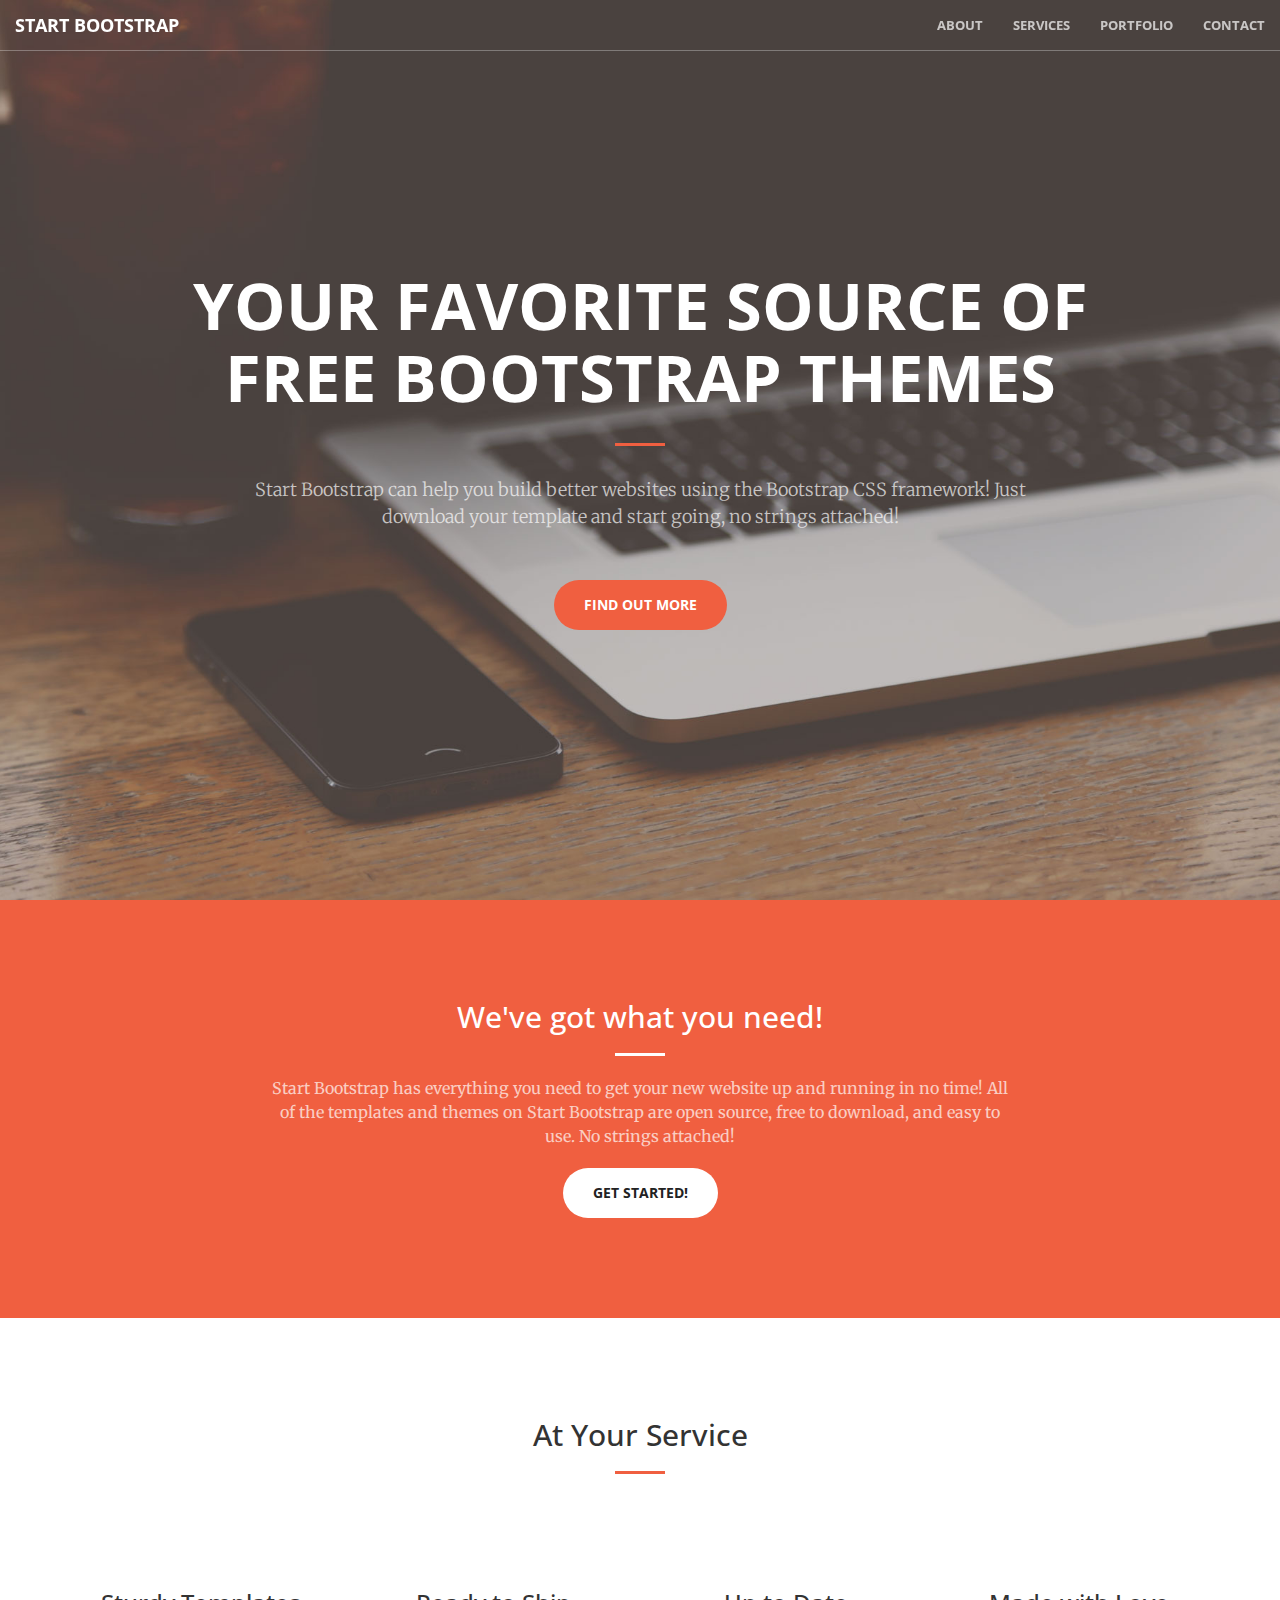
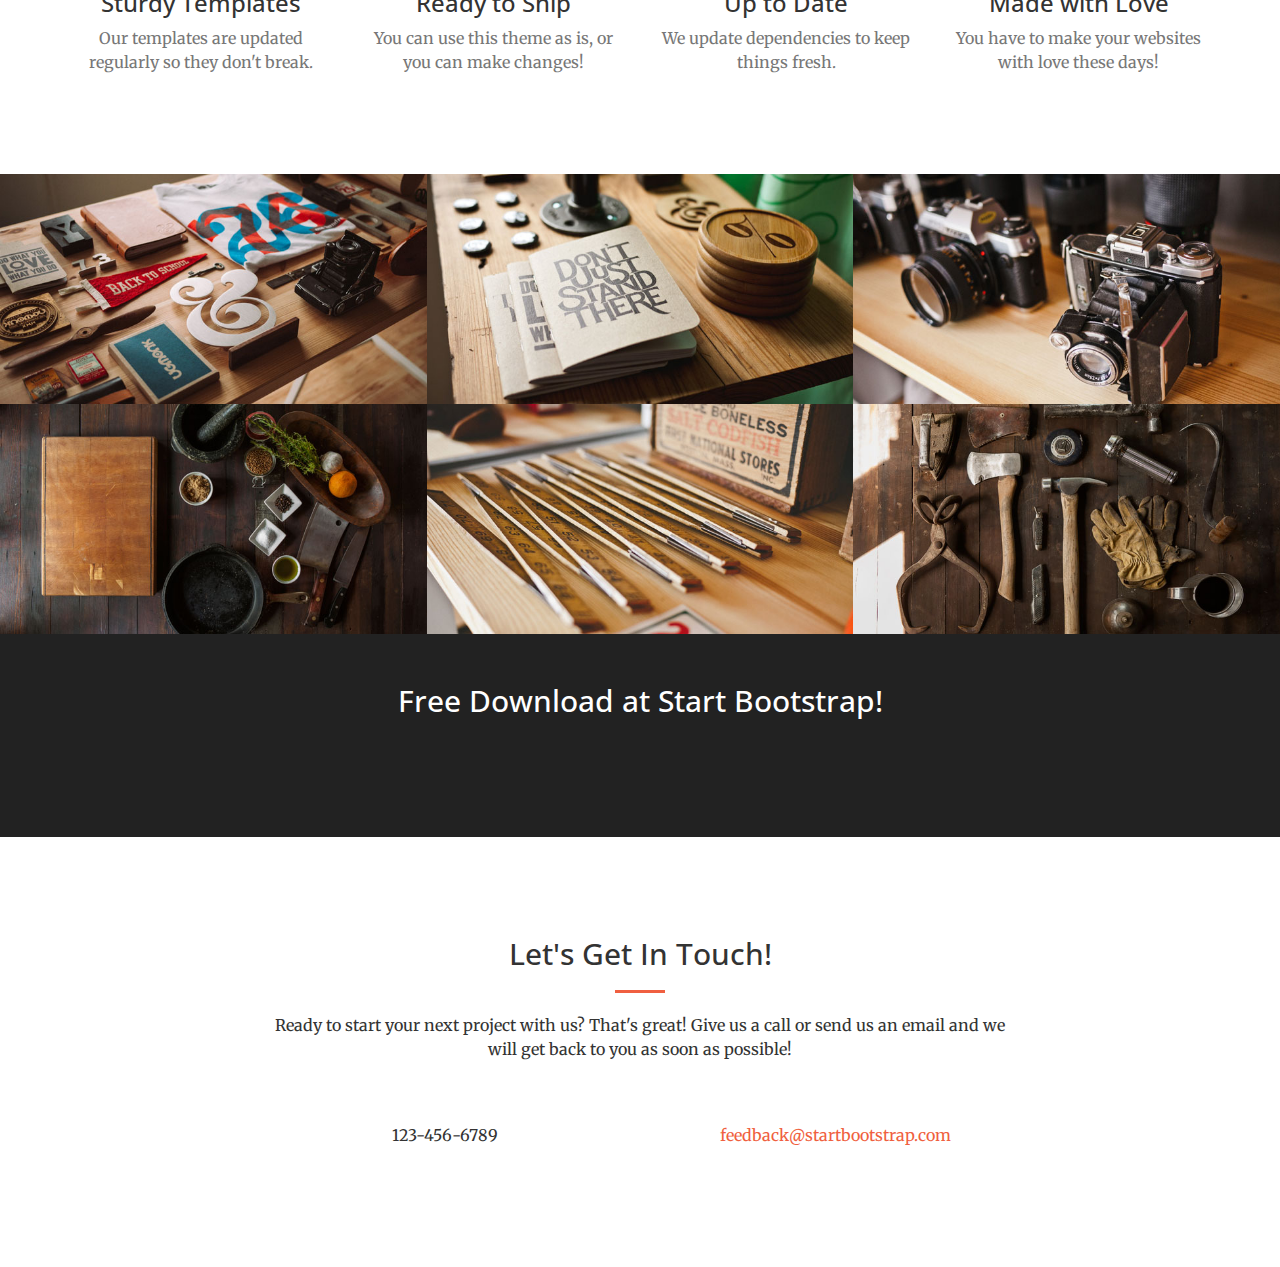
==== site-v2.0/index.html @ 642df0cb "first upload" ====
<!DOCTYPE html>
<html lang="en">

<head>

    <meta charset="utf-8">
    <meta http-equiv="X-UA-Compatible" content="IE=edge">
    <meta name="viewport" content="width=device-width, initial-scale=1">
    <meta name="description" content="">
    <meta name="author" content="">

    <title>Creative - Start Bootstrap Theme</title>

    <!-- Bootstrap Core CSS -->
    <link rel="stylesheet" href="css/bootstrap.min.css" type="text/css">

    <!-- Custom Fonts -->
    <link href='http://fonts.googleapis.com/css?family=Open+Sans:300italic,400italic,600italic,700italic,800italic,400,300,600,700,800' rel='stylesheet' type='text/css'>
    <link href='http://fonts.googleapis.com/css?family=Merriweather:400,300,300italic,400italic,700,700italic,900,900italic' rel='stylesheet' type='text/css'>
    <link rel="stylesheet" href="font-awesome/css/font-awesome.min.css" type="text/css">

    <!-- Plugin CSS -->
    <link rel="stylesheet" href="css/animate.min.css" type="text/css">

    <!-- Custom CSS -->
    <link rel="stylesheet" href="css/creative.css" type="text/css">

    <!-- HTML5 Shim and Respond.js IE8 support of HTML5 elements and media queries -->
    <!-- WARNING: Respond.js doesn't work if you view the page via file:// -->
    <!--[if lt IE 9]>
        <script src="https://oss.maxcdn.com/libs/html5shiv/3.7.0/html5shiv.js"></script>
        <script src="https://oss.maxcdn.com/libs/respond.js/1.4.2/respond.min.js"></script>
    <![endif]-->

</head>

<body id="page-top">

    <nav id="mainNav" class="navbar navbar-default navbar-fixed-top">
        <div class="container-fluid">
            <!-- Brand and toggle get grouped for better mobile display -->
            <div class="navbar-header">
                <button type="button" class="navbar-toggle collapsed" data-toggle="collapse" data-target="#bs-example-navbar-collapse-1">
                    <span class="sr-only">Toggle navigation</span>
                    <span class="icon-bar"></span>
                    <span class="icon-bar"></span>
                    <span class="icon-bar"></span>
                </button>
                <a class="navbar-brand page-scroll" href="#page-top">Start Bootstrap</a>
            </div>

            <!-- Collect the nav links, forms, and other content for toggling -->
            <div class="collapse navbar-collapse" id="bs-example-navbar-collapse-1">
                <ul class="nav navbar-nav navbar-right">
                    <li>
                        <a class="page-scroll" href="#about">About</a>
                    </li>
                    <li>
                        <a class="page-scroll" href="#services">Services</a>
                    </li>
                    <li>
                        <a class="page-scroll" href="#portfolio">Portfolio</a>
                    </li>
                    <li>
                        <a class="page-scroll" href="#contact">Contact</a>
                    </li>
                </ul>
            </div>
            <!-- /.navbar-collapse -->
        </div>
        <!-- /.container-fluid -->
    </nav>

    <header>
        <div class="header-content">
            <div class="header-content-inner">
                <h1>Your Favorite Source of Free Bootstrap Themes</h1>
                <hr>
                <p>Start Bootstrap can help you build better websites using the Bootstrap CSS framework! Just download your template and start going, no strings attached!</p>
                <a href="#about" class="btn btn-primary btn-xl page-scroll">Find Out More</a>
            </div>
        </div>
    </header>

    <section class="bg-primary" id="about">
        <div class="container">
            <div class="row">
                <div class="col-lg-8 col-lg-offset-2 text-center">
                    <h2 class="section-heading">We've got what you need!</h2>
                    <hr class="light">
                    <p class="text-faded">Start Bootstrap has everything you need to get your new website up and running in no time! All of the templates and themes on Start Bootstrap are open source, free to download, and easy to use. No strings attached!</p>
                    <a href="#" class="btn btn-default btn-xl">Get Started!</a>
                </div>
            </div>
        </div>
    </section>

    <section id="services">
        <div class="container">
            <div class="row">
                <div class="col-lg-12 text-center">
                    <h2 class="section-heading">At Your Service</h2>
                    <hr class="primary">
                </div>
            </div>
        </div>
        <div class="container">
            <div class="row">
                <div class="col-lg-3 col-md-6 text-center">
                    <div class="service-box">
                        <i class="fa fa-4x fa-diamond wow bounceIn text-primary"></i>
                        <h3>Sturdy Templates</h3>
                        <p class="text-muted">Our templates are updated regularly so they don't break.</p>
                    </div>
                </div>
                <div class="col-lg-3 col-md-6 text-center">
                    <div class="service-box">
                        <i class="fa fa-4x fa-paper-plane wow bounceIn text-primary" data-wow-delay=".1s"></i>
                        <h3>Ready to Ship</h3>
                        <p class="text-muted">You can use this theme as is, or you can make changes!</p>
                    </div>
                </div>
                <div class="col-lg-3 col-md-6 text-center">
                    <div class="service-box">
                        <i class="fa fa-4x fa-newspaper-o wow bounceIn text-primary" data-wow-delay=".2s"></i>
                        <h3>Up to Date</h3>
                        <p class="text-muted">We update dependencies to keep things fresh.</p>
                    </div>
                </div>
                <div class="col-lg-3 col-md-6 text-center">
                    <div class="service-box">
                        <i class="fa fa-4x fa-heart wow bounceIn text-primary" data-wow-delay=".3s"></i>
                        <h3>Made with Love</h3>
                        <p class="text-muted">You have to make your websites with love these days!</p>
                    </div>
                </div>
            </div>
        </div>
    </section>

    <section class="no-padding" id="portfolio">
        <div class="container-fluid">
            <div class="row no-gutter">
                <div class="col-lg-4 col-sm-6">
                    <a href="#" class="portfolio-box">
                        <img src="img/portfolio/1.jpg" class="img-responsive" alt="">
                        <div class="portfolio-box-caption">
                            <div class="portfolio-box-caption-content">
                                <div class="project-category text-faded">
                                    Category
                                </div>
                                <div class="project-name">
                                    Project Name
                                </div>
                            </div>
                        </div>
                    </a>
                </div>
                <div class="col-lg-4 col-sm-6">
                    <a href="#" class="portfolio-box">
                        <img src="img/portfolio/2.jpg" class="img-responsive" alt="">
                        <div class="portfolio-box-caption">
                            <div class="portfolio-box-caption-content">
                                <div class="project-category text-faded">
                                    Category
                                </div>
                                <div class="project-name">
                                    Project Name
                                </div>
                            </div>
                        </div>
                    </a>
                </div>
                <div class="col-lg-4 col-sm-6">
                    <a href="#" class="portfolio-box">
                        <img src="img/portfolio/3.jpg" class="img-responsive" alt="">
                        <div class="portfolio-box-caption">
                            <div class="portfolio-box-caption-content">
                                <div class="project-category text-faded">
                                    Category
                                </div>
                                <div class="project-name">
                                    Project Name
                                </div>
                            </div>
                        </div>
                    </a>
                </div>
                <div class="col-lg-4 col-sm-6">
                    <a href="#" class="portfolio-box">
                        <img src="img/portfolio/4.jpg" class="img-responsive" alt="">
                        <div class="portfolio-box-caption">
                            <div class="portfolio-box-caption-content">
                                <div class="project-category text-faded">
                                    Category
                                </div>
                                <div class="project-name">
                                    Project Name
                                </div>
                            </div>
                        </div>
                    </a>
                </div>
                <div class="col-lg-4 col-sm-6">
                    <a href="#" class="portfolio-box">
                        <img src="img/portfolio/5.jpg" class="img-responsive" alt="">
                        <div class="portfolio-box-caption">
                            <div class="portfolio-box-caption-content">
                                <div class="project-category text-faded">
                                    Category
                                </div>
                                <div class="project-name">
                                    Project Name
                                </div>
                            </div>
                        </div>
                    </a>
                </div>
                <div class="col-lg-4 col-sm-6">
                    <a href="#" class="portfolio-box">
                        <img src="img/portfolio/6.jpg" class="img-responsive" alt="">
                        <div class="portfolio-box-caption">
                            <div class="portfolio-box-caption-content">
                                <div class="project-category text-faded">
                                    Category
                                </div>
                                <div class="project-name">
                                    Project Name
                                </div>
                            </div>
                        </div>
                    </a>
                </div>
            </div>
        </div>
    </section>

    <aside class="bg-dark">
        <div class="container text-center">
            <div class="call-to-action">
                <h2>Free Download at Start Bootstrap!</h2>
                <a href="#" class="btn btn-default btn-xl wow tada">Download Now!</a>
            </div>
        </div>
    </aside>

    <section id="contact">
        <div class="container">
            <div class="row">
                <div class="col-lg-8 col-lg-offset-2 text-center">
                    <h2 class="section-heading">Let's Get In Touch!</h2>
                    <hr class="primary">
                    <p>Ready to start your next project with us? That's great! Give us a call or send us an email and we will get back to you as soon as possible!</p>
                </div>
                <div class="col-lg-4 col-lg-offset-2 text-center">
                    <i class="fa fa-phone fa-3x wow bounceIn"></i>
                    <p>123-456-6789</p>
                </div>
                <div class="col-lg-4 text-center">
                    <i class="fa fa-envelope-o fa-3x wow bounceIn" data-wow-delay=".1s"></i>
                    <p><a href="mailto:your-email@your-domain.com">feedback@startbootstrap.com</a></p>
                </div>
            </div>
        </div>
    </section>

    <!-- jQuery -->
    <script src="js/jquery.js"></script>

    <!-- Bootstrap Core JavaScript -->
    <script src="js/bootstrap.min.js"></script>

    <!-- Plugin JavaScript -->
    <script src="js/jquery.easing.min.js"></script>
    <script src="js/jquery.fittext.js"></script>
    <script src="js/wow.min.js"></script>

    <!-- Custom Theme JavaScript -->
    <script src="js/creative.js"></script>

</body>

</html>
---- site-v2.0/css/creative.css ----
/*!
 * Start Bootstrap - Creative Bootstrap Theme (http://startbootstrap.com)
 * Code licensed under the Apache License v2.0.
 * For details, see http://www.apache.org/licenses/LICENSE-2.0.
 */

html,
body {
    width: 100%;
    height: 100%;
}

body {
    font-family: Merriweather,'Helvetica Neue',Arial,sans-serif;
}

hr {
    max-width: 50px;
    border-color: #f05f40;
    border-width: 3px;
}

hr.light {
    border-color: #fff;
}

a {
    color: #f05f40;
    -webkit-transition: all .35s;
    -moz-transition: all .35s;
    transition: all .35s;
}

a:hover,
a:focus {
    color: #eb3812;
}

h1,
h2,
h3,
h4,
h5,
h6 {
    font-family: 'Open Sans','Helvetica Neue',Arial,sans-serif;
}

p {
    margin-bottom: 20px;
    font-size: 16px;
    line-height: 1.5;
}

.bg-primary {
    background-color: #f05f40;
}

.bg-dark {
    color: #fff;
    background-color: #222;
}

.text-faded {
    color: rgba(255,255,255,.7);
}

section {
    padding: 100px 0;
}

aside {
    padding: 50px 0;
}

.no-padding {
    padding: 0;
}

.navbar-default {
    border-color: rgba(34,34,34,.05);
    font-family: 'Open Sans','Helvetica Neue',Arial,sans-serif;
    background-color: #fff;
    -webkit-transition: all .35s;
    -moz-transition: all .35s;
    transition: all .35s;
}

.navbar-default .navbar-header .navbar-brand {
    text-transform: uppercase;
    font-family: 'Open Sans','Helvetica Neue',Arial,sans-serif;
    font-weight: 700;
    color: #f05f40;
}

.navbar-default .navbar-header .navbar-brand:hover,
.navbar-default .navbar-header .navbar-brand:focus {
    color: #eb3812;
}

.navbar-default .nav > li>a,
.navbar-default .nav>li>a:focus {
    text-transform: uppercase;
    font-size: 13px;
    font-weight: 700;
    color: #222;
}

.navbar-default .nav > li>a:hover,
.navbar-default .nav>li>a:focus:hover {
    color: #f05f40;
}

.navbar-default .nav > li.active>a,
.navbar-default .nav>li.active>a:focus {
    color: #f05f40!important;
    background-color: transparent;
}

.navbar-default .nav > li.active>a:hover,
.navbar-default .nav>li.active>a:focus:hover {
    background-color: transparent;
}

@media(min-width:768px) {
    .navbar-default {
        border-color: rgba(255,255,255,.3);
        background-color: transparent;
    }

    .navbar-default .navbar-header .navbar-brand {
        color: rgba(255,255,255,.7);
    }

    .navbar-default .navbar-header .navbar-brand:hover,
    .navbar-default .navbar-header .navbar-brand:focus {
        color: #fff;
    }

    .navbar-default .nav > li>a,
    .navbar-default .nav>li>a:focus {
        color: rgba(255,255,255,.7);
    }

    .navbar-default .nav > li>a:hover,
    .navbar-default .nav>li>a:focus:hover {
        color: #fff;
    }

    .navbar-default.affix {
        border-color: rgba(34,34,34,.05);
        background-color: #fff;
    }

    .navbar-default.affix .navbar-header .navbar-brand {
        font-size: 14px;
        color: #f05f40;
    }

    .navbar-default.affix .navbar-header .navbar-brand:hover,
    .navbar-default.affix .navbar-header .navbar-brand:focus {
        color: #eb3812;
    }

    .navbar-default.affix .nav > li>a,
    .navbar-default.affix .nav>li>a:focus {
        color: #222;
    }

    .navbar-default.affix .nav > li>a:hover,
    .navbar-default.affix .nav>li>a:focus:hover {
        color: #f05f40;
    }
}

header {
    position: relative;
    width: 100%;
    min-height: auto;
    text-align: center;
    color: #fff;
    background-image: url(../img/header.jpg);
    background-position: center;
    -webkit-background-size: cover;
    -moz-background-size: cover;
    background-size: cover;
    -o-background-size: cover;
}

header .header-content {
    position: relative;
    width: 100%;
    padding: 100px 15px;
    text-align: center;
}

header .header-content .header-content-inner h1 {
    margin-top: 0;
    margin-bottom: 0;
    text-transform: uppercase;
    font-weight: 700;
}

header .header-content .header-content-inner hr {
    margin: 30px auto;
}

header .header-content .header-content-inner p {
    margin-bottom: 50px;
    font-size: 16px;
    font-weight: 300;
    color: rgba(255,255,255,.7);
}

@media(min-width:768px) {
    header {
        min-height: 100%;
    }

    header .header-content {
        position: absolute;
        top: 50%;
        padding: 0 50px;
        -webkit-transform: translateY(-50%);
        -ms-transform: translateY(-50%);
        transform: translateY(-50%);
    }

    header .header-content .header-content-inner {
        margin-right: auto;
        margin-left: auto;
        max-width: 1000px;
    }

    header .header-content .header-content-inner p {
        margin-right: auto;
        margin-left: auto;
        max-width: 80%;
        font-size: 18px;
    }
}

.section-heading {
    margin-top: 0;
}

.service-box {
    margin: 50px auto 0;
    max-width: 400px;
}

@media(min-width:992px) {
    .service-box {
        margin: 20px auto 0;
    }
}

.service-box p {
    margin-bottom: 0;
}

.portfolio-box {
    display: block;
    position: relative;
    margin: 0 auto;
    max-width: 650px;
}

.portfolio-box .portfolio-box-caption {
    display: block;
    position: absolute;
    bottom: 0;
    width: 100%;
    height: 100%;
    text-align: center;
    color: #fff;
    opacity: 0;
    background: rgba(240,95,64,.9);
    -webkit-transition: all .35s;
    -moz-transition: all .35s;
    transition: all .35s;
}

.portfolio-box .portfolio-box-caption .portfolio-box-caption-content {
    position: absolute;
    top: 50%;
    width: 100%;
    text-align: center;
    transform: translateY(-50%);
}

.portfolio-box .portfolio-box-caption .portfolio-box-caption-content .project-category,
.portfolio-box .portfolio-box-caption .portfolio-box-caption-content .project-name {
    padding: 0 15px;
    font-family: 'Open Sans','Helvetica Neue',Arial,sans-serif;
}

.portfolio-box .portfolio-box-caption .portfolio-box-caption-content .project-category {
    text-transform: uppercase;
    font-size: 14px;
    font-weight: 600;
}

.portfolio-box .portfolio-box-caption .portfolio-box-caption-content .project-name {
    font-size: 18px;
}

.portfolio-box:hover .portfolio-box-caption {
    opacity: 1;
}

@media(min-width:768px) {
    .portfolio-box .portfolio-box-caption .portfolio-box-caption-content .project-category {
        font-size: 16px;
    }

    .portfolio-box .portfolio-box-caption .portfolio-box-caption-content .project-name {
        font-size: 22px;
    }
}

.call-to-action h2 {
    margin: 0 auto 20px;
}

.text-primary {
    color: #f05f40;
}

.no-gutter > [class*=col-] {
    padding-right: 0;
    padding-left: 0;
}

.btn-default {
    border-color: #fff;
    color: #222;
    background-color: #fff;
    -webkit-transition: all .35s;
    -moz-transition: all .35s;
    transition: all .35s;
}

.btn-default:hover,
.btn-default:focus,
.btn-default.focus,
.btn-default:active,
.btn-default.active,
.open > .dropdown-toggle.btn-default {
    border-color: #ededed;
    color: #222;
    background-color: #f2f2f2;
}

.btn-default:active,
.btn-default.active,
.open > .dropdown-toggle.btn-default {
    background-image: none;
}

.btn-default.disabled,
.btn-default[disabled],
fieldset[disabled] .btn-default,
.btn-default.disabled:hover,
.btn-default[disabled]:hover,
fieldset[disabled] .btn-default:hover,
.btn-default.disabled:focus,
.btn-default[disabled]:focus,
fieldset[disabled] .btn-default:focus,
.btn-default.disabled.focus,
.btn-default[disabled].focus,
fieldset[disabled] .btn-default.focus,
.btn-default.disabled:active,
.btn-default[disabled]:active,
fieldset[disabled] .btn-default:active,
.btn-default.disabled.active,
.btn-default[disabled].active,
fieldset[disabled] .btn-default.active {
    border-color: #fff;
    background-color: #fff;
}

.btn-default .badge {
    color: #fff;
    background-color: #222;
}

.btn-primary {
    border-color: #f05f40;
    color: #fff;
    background-color: #f05f40;
    -webkit-transition: all .35s;
    -moz-transition: all .35s;
    transition: all .35s;
}

.btn-primary:hover,
.btn-primary:focus,
.btn-primary.focus,
.btn-primary:active,
.btn-primary.active,
.open > .dropdown-toggle.btn-primary {
    border-color: #ed431f;
    color: #fff;
    background-color: #ee4b28;
}

.btn-primary:active,
.btn-primary.active,
.open > .dropdown-toggle.btn-primary {
    background-image: none;
}

.btn-primary.disabled,
.btn-primary[disabled],
fieldset[disabled] .btn-primary,
.btn-primary.disabled:hover,
.btn-primary[disabled]:hover,
fieldset[disabled] .btn-primary:hover,
.btn-primary.disabled:focus,
.btn-primary[disabled]:focus,
fieldset[disabled] .btn-primary:focus,
.btn-primary.disabled.focus,
.btn-primary[disabled].focus,
fieldset[disabled] .btn-primary.focus,
.btn-primary.disabled:active,
.btn-primary[disabled]:active,
fieldset[disabled] .btn-primary:active,
.btn-primary.disabled.active,
.btn-primary[disabled].active,
fieldset[disabled] .btn-primary.active {
    border-color: #f05f40;
    background-color: #f05f40;
}

.btn-primary .badge {
    color: #f05f40;
    background-color: #fff;
}

.btn {
    border: 0;
    border-radius: 300px;
    text-transform: uppercase;
    font-family: 'Open Sans','Helvetica Neue',Arial,sans-serif;
    font-weight: 700;
}

.btn-xl {
    padding: 15px 30px;
}

::-moz-selection {
    text-shadow: none;
    color: #fff;
    background: #222;
}

::selection {
    text-shadow: none;
    color: #fff;
    background: #222;
}

img::selection {
    color: #fff;
    background: 0 0;
}

img::-moz-selection {
    color: #fff;
    background: 0 0;
}

body {
    webkit-tap-highlight-color: #222;
}
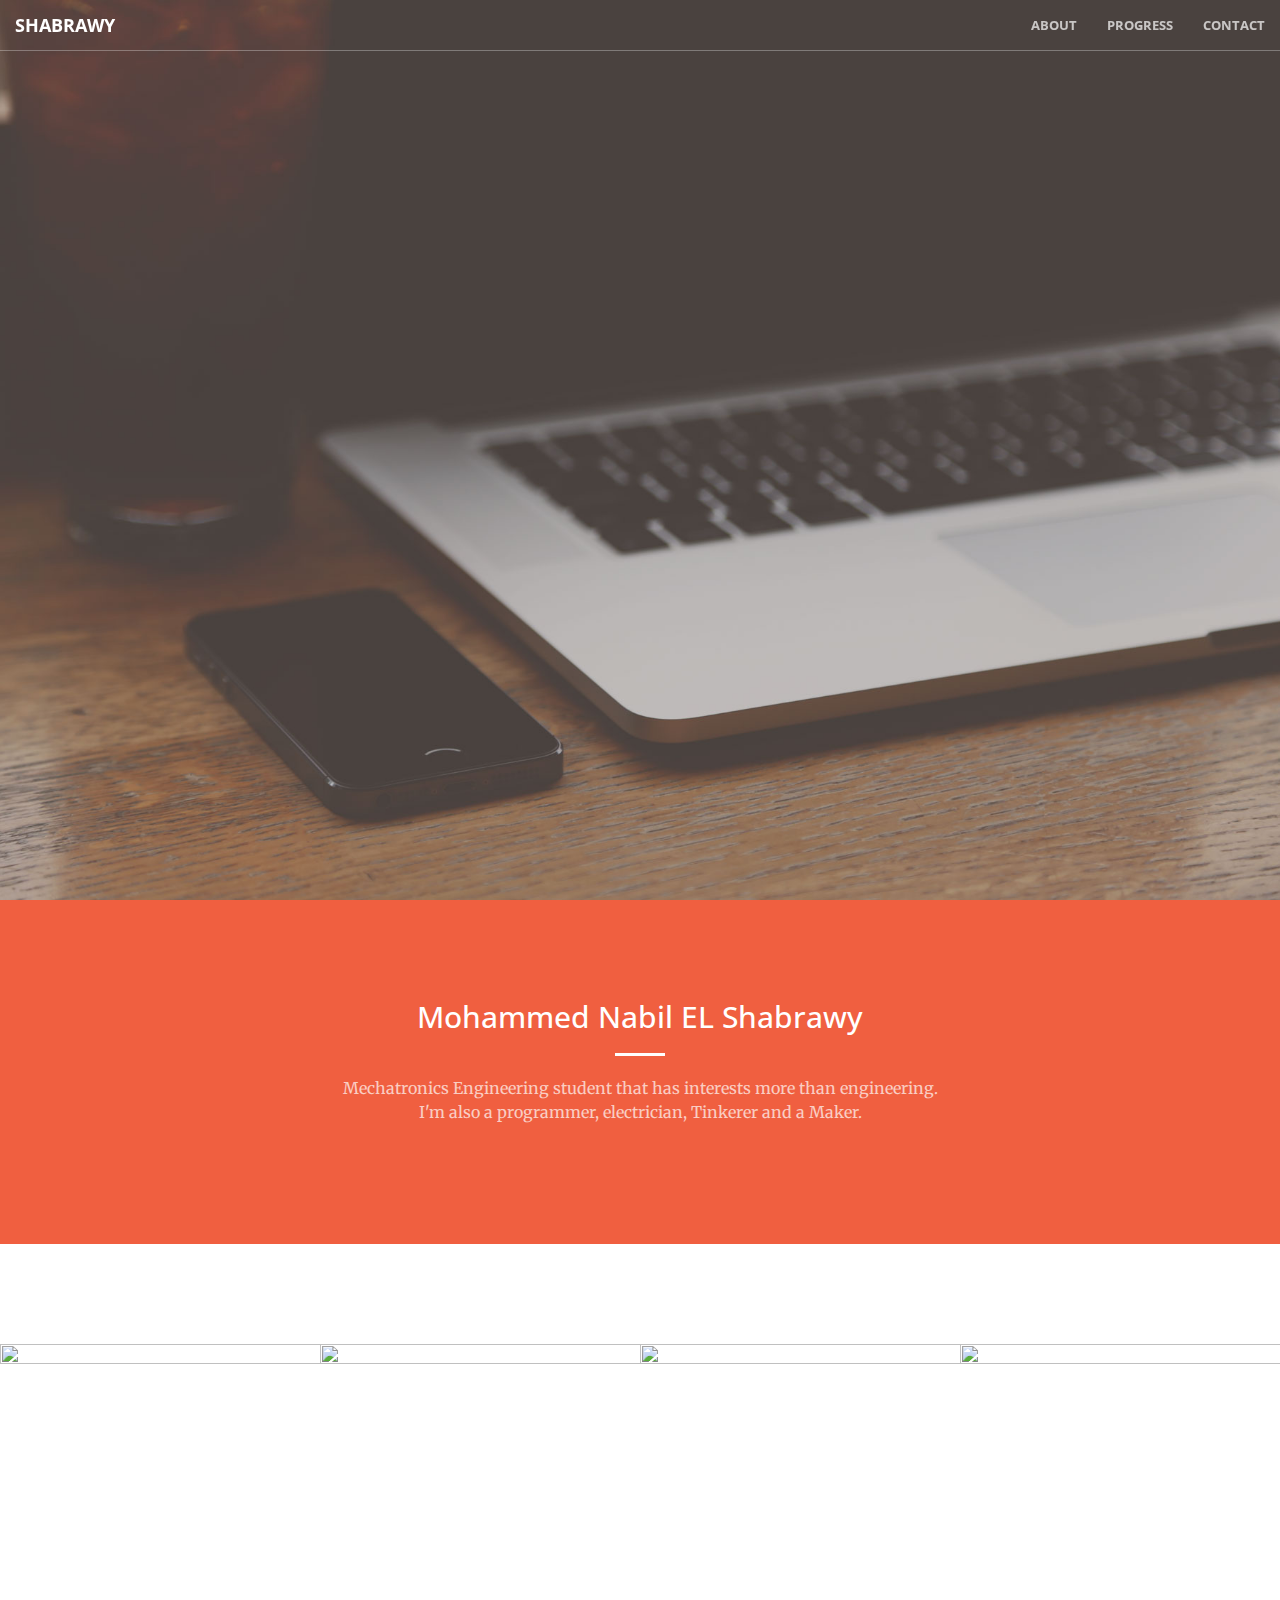
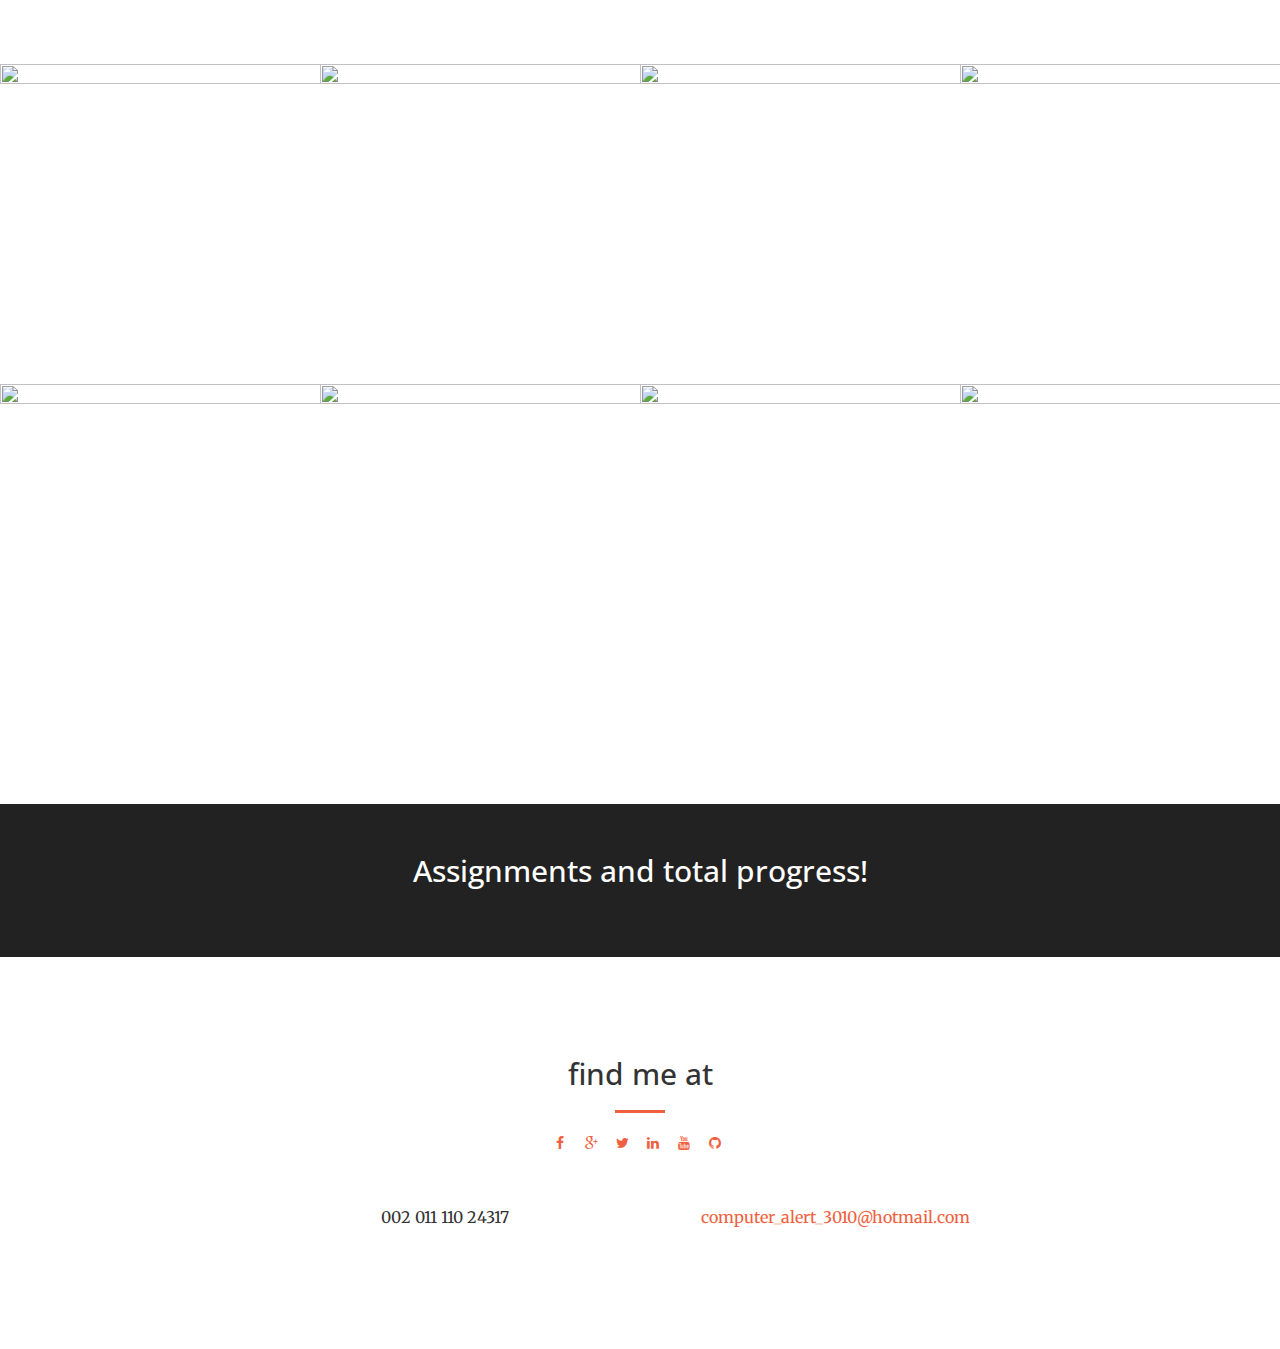
==== commit 8bcfca49: "adding images and style files to get the contact area in the middle while having 4 icons" ====
--- a/site-v2.0/index.html
+++ b/site-v2.0/index.html
@@ -9,7 +9,8 @@
     <meta name="description" content="">
     <meta name="author" content="">
 
-    <title>Creative - Start Bootstrap Theme</title>
+    <title>Shabrawy | Ostalab 2015</title>
+    <link rel="icon" href="http://fablab.fr/media/project_data/logos/logo_.jpg" type="image/x-icon" />
 
     <!-- Bootstrap Core CSS -->
     <link rel="stylesheet" href="css/bootstrap.min.css" type="text/css">
@@ -46,7 +47,7 @@
                     <span class="icon-bar"></span>
                     <span class="icon-bar"></span>
                 </button>
-                <a class="navbar-brand page-scroll" href="#page-top">Start Bootstrap</a>
+                <a class="navbar-brand page-scroll" href="#page-top">Shabrawy</a>
             </div>
 
             <!-- Collect the nav links, forms, and other content for toggling -->
@@ -56,10 +57,7 @@
                         <a class="page-scroll" href="#about">About</a>
                     </li>
                     <li>
-                        <a class="page-scroll" href="#services">Services</a>
-                    </li>
-                    <li>
-                        <a class="page-scroll" href="#portfolio">Portfolio</a>
+                        <a class="page-scroll" href="#portfolio">Progress</a>
                     </li>
                     <li>
                         <a class="page-scroll" href="#contact">Contact</a>
@@ -72,160 +70,206 @@
     </nav>
 
     <header>
-        <div class="header-content">
-            <div class="header-content-inner">
-                <h1>Your Favorite Source of Free Bootstrap Themes</h1>
-                <hr>
-                <p>Start Bootstrap can help you build better websites using the Bootstrap CSS framework! Just download your template and start going, no strings attached!</p>
-                <a href="#about" class="btn btn-primary btn-xl page-scroll">Find Out More</a>
-            </div>
-        </div>
     </header>
+
+<!---------------------------- ||||||||||||||||| ------------------------------------------>
+<!---------------------------- || ABOUT START || ------------------------------------------>
+<!---------------------------- ||||||||||||||||| ------------------------------------------>
 
     <section class="bg-primary" id="about">
         <div class="container">
             <div class="row">
                 <div class="col-lg-8 col-lg-offset-2 text-center">
-                    <h2 class="section-heading">We've got what you need!</h2>
+                    <h2 class="section-heading">Mohammed Nabil EL Shabrawy</h2>
                     <hr class="light">
-                    <p class="text-faded">Start Bootstrap has everything you need to get your new website up and running in no time! All of the templates and themes on Start Bootstrap are open source, free to download, and easy to use. No strings attached!</p>
-                    <a href="#" class="btn btn-default btn-xl">Get Started!</a>
+                    <p class="text-faded"> Mechatronics Engineering student that has interests more than engineering.<br>I'm also a programmer, electrician, Tinkerer and a Maker. </p>
                 </div>
             </div>
         </div>
     </section>
 
-    <section id="services">
-        <div class="container">
-            <div class="row">
-                <div class="col-lg-12 text-center">
-                    <h2 class="section-heading">At Your Service</h2>
-                    <hr class="primary">
-                </div>
-            </div>
-        </div>
-        <div class="container">
-            <div class="row">
-                <div class="col-lg-3 col-md-6 text-center">
-                    <div class="service-box">
-                        <i class="fa fa-4x fa-diamond wow bounceIn text-primary"></i>
-                        <h3>Sturdy Templates</h3>
-                        <p class="text-muted">Our templates are updated regularly so they don't break.</p>
-                    </div>
-                </div>
-                <div class="col-lg-3 col-md-6 text-center">
-                    <div class="service-box">
-                        <i class="fa fa-4x fa-paper-plane wow bounceIn text-primary" data-wow-delay=".1s"></i>
-                        <h3>Ready to Ship</h3>
-                        <p class="text-muted">You can use this theme as is, or you can make changes!</p>
-                    </div>
-                </div>
-                <div class="col-lg-3 col-md-6 text-center">
-                    <div class="service-box">
-                        <i class="fa fa-4x fa-newspaper-o wow bounceIn text-primary" data-wow-delay=".2s"></i>
-                        <h3>Up to Date</h3>
-                        <p class="text-muted">We update dependencies to keep things fresh.</p>
-                    </div>
-                </div>
-                <div class="col-lg-3 col-md-6 text-center">
-                    <div class="service-box">
-                        <i class="fa fa-4x fa-heart wow bounceIn text-primary" data-wow-delay=".3s"></i>
-                        <h3>Made with Love</h3>
-                        <p class="text-muted">You have to make your websites with love these days!</p>
-                    </div>
-                </div>
-            </div>
-        </div>
-    </section>
-
-    <section class="no-padding" id="portfolio">
+<!---------------------------- |||||||||||||||||||| ------------------------------------------>
+<!---------------------------- || Progress START || ------------------------------------------>
+<!---------------------------- |||||||||||||||||||| ------------------------------------------>
+
+    <section id="portfolio">
         <div class="container-fluid">
             <div class="row no-gutter">
                 <div class="col-lg-4 col-sm-6">
                     <a href="#" class="portfolio-box">
-                        <img src="img/portfolio/1.jpg" class="img-responsive" alt="">
-                        <div class="portfolio-box-caption">
-                            <div class="portfolio-box-caption-content">
-                                <div class="project-category text-faded">
-                                    Category
-                                </div>
-                                <div class="project-name">
-                                    Project Name
-                                </div>
-                            </div>
-                        </div>
-                    </a>
-                </div>
-                <div class="col-lg-4 col-sm-6">
-                    <a href="#" class="portfolio-box">
-                        <img src="img/portfolio/2.jpg" class="img-responsive" alt="">
-                        <div class="portfolio-box-caption">
-                            <div class="portfolio-box-caption-content">
-                                <div class="project-category text-faded">
-                                    Category
-                                </div>
-                                <div class="project-name">
-                                    Project Name
-                                </div>
-                            </div>
-                        </div>
-                    </a>
-                </div>
-                <div class="col-lg-4 col-sm-6">
-                    <a href="#" class="portfolio-box">
-                        <img src="img/portfolio/3.jpg" class="img-responsive" alt="">
-                        <div class="portfolio-box-caption">
-                            <div class="portfolio-box-caption-content">
-                                <div class="project-category text-faded">
-                                    Category
-                                </div>
-                                <div class="project-name">
-                                    Project Name
-                                </div>
-                            </div>
-                        </div>
-                    </a>
-                </div>
-                <div class="col-lg-4 col-sm-6">
-                    <a href="#" class="portfolio-box">
-                        <img src="img/portfolio/4.jpg" class="img-responsive" alt="">
-                        <div class="portfolio-box-caption">
-                            <div class="portfolio-box-caption-content">
-                                <div class="project-category text-faded">
-                                    Category
-                                </div>
-                                <div class="project-name">
-                                    Project Name
-                                </div>
-                            </div>
-                        </div>
-                    </a>
-                </div>
-                <div class="col-lg-4 col-sm-6">
-                    <a href="#" class="portfolio-box">
-                        <img src="img/portfolio/5.jpg" class="img-responsive" alt="">
-                        <div class="portfolio-box-caption">
-                            <div class="portfolio-box-caption-content">
-                                <div class="project-category text-faded">
-                                    Category
-                                </div>
-                                <div class="project-name">
-                                    Project Name
-                                </div>
-                            </div>
-                        </div>
-                    </a>
-                </div>
-                <div class="col-lg-4 col-sm-6">
-                    <a href="#" class="portfolio-box">
-                        <img src="img/portfolio/6.jpg" class="img-responsive" alt="">
-                        <div class="portfolio-box-caption">
-                            <div class="portfolio-box-caption-content">
-                                <div class="project-category text-faded">
-                                    Category
-                                </div>
-                                <div class="project-name">
-                                    Project Name
+                        <img src="img/project-management.png" class="img-responsive" alt="" width="350" height="350">
+                        <div class="portfolio-box-caption">
+                            <div class="portfolio-box-caption-content">
+                                <div class="project-category text-faded">
+                                    HTML, CSS and GIT
+                                </div>
+                                <div class="project-name">
+                                    Project management
+                                </div>
+                            </div>
+                        </div>
+                    </a>
+                </div>
+                <div class="col-lg-4 col-sm-6">
+                    <a href="#" class="portfolio-box">
+                        <img src="img/CAD.PNG" class="img-responsive" alt="" width="350" height="350">
+                        <div class="portfolio-box-caption">
+                            <div class="portfolio-box-caption-content">
+                                <div class="project-category text-faded">
+                                    Solid Works, Inventor, etc...
+                                </div>
+                                <div class="project-name">
+                                    Computer Aided Design
+                                </div>
+                            </div>
+                        </div>
+                    </a>
+                </div>
+                <div class="col-lg-4 col-sm-6">
+                    <a href="#" class="portfolio-box">
+                        <img src="img/electronics.png" class="img-responsive" alt="" width="350" height="350">
+                        <div class="portfolio-box-caption">
+                            <div class="portfolio-box-caption-content">
+                                <div class="project-category text-faded">
+                                    PCB's, Circuits and IC's
+                                </div>
+                                <div class="project-name">
+                                    Electronics
+                                </div>
+                            </div>
+                        </div>
+                    </a>
+                </div>
+                <div class="col-lg-4 col-sm-6">
+                    <a href="#" class="portfolio-box">
+                        <img src="img/3d-printer.png" class="img-responsive" alt="" width="350" height="350">
+                        <div class="portfolio-box-caption">
+                            <div class="portfolio-box-caption-content">
+                                <div class="project-category text-faded">
+                                    scaning and printing
+                                </div>
+                                <div class="project-name">
+                                    3D Modeling
+                                </div>
+                            </div>
+                        </div>
+                    </a>
+                </div>
+                <div class="col-lg-4 col-sm-6">
+                    <a href="#" class="portfolio-box">
+                        <img src="img/casting.png" class="img-responsive" alt="" width="350" height="350">
+                        <div class="portfolio-box-caption">
+                            <div class="portfolio-box-caption-content">
+                                <div class="project-category text-faded">
+                                    3D in it's bigger form
+                                </div>
+                                <div class="project-name">
+                                    Molding and casting
+                                </div>
+                            </div>
+                        </div>
+                    </a>
+                </div>
+                <div class="col-lg-4 col-sm-6">
+                    <a href="#" class="portfolio-box">
+                        <img src="img/embedded-programming.png" class="img-responsive" alt="" width="350" height="350">
+                        <div class="portfolio-box-caption">
+                            <div class="portfolio-box-caption-content">
+                                <div class="project-category text-faded">
+                                    programing and assembling
+                                </div>
+                                <div class="project-name">
+                                    Embedded systems
+                                </div>
+                            </div>
+                        </div>
+                    </a>
+                </div>
+                <div class="col-lg-4 col-sm-6">
+                    <a href="#" class="portfolio-box">
+                        <img src="img/hardware-interfacing.png" class="img-responsive" alt="" width="350" height="350">
+                        <div class="portfolio-box-caption">
+                            <div class="portfolio-box-caption-content">
+                                <div class="project-category text-faded">
+                                    computer, android, etc..
+                                </div>
+                                <div class="project-name">
+                                    Hardware interfacing
+                                </div>
+                            </div>
+                        </div>
+                    </a>
+                </div>
+                <div class="col-lg-4 col-sm-6">
+                    <a href="#" class="portfolio-box">
+                        <img src="img/CNC.png" class="img-responsive" alt="" width="350" height="350">
+                        <div class="portfolio-box-caption">
+                            <div class="portfolio-box-caption-content">
+                                <div class="project-category text-faded">
+                                    Machine working
+                                </div>
+                                <div class="project-name">
+                                    Computer Numerical control
+                                </div>
+                            </div>
+                        </div>
+                    </a>
+                </div>
+                <div class="col-lg-4 col-sm-6">
+                    <a href="#" class="portfolio-box">
+                        <img src="img/business.png" class="img-responsive" alt="" width="350" height="350">
+                        <div class="portfolio-box-caption">
+                            <div class="portfolio-box-caption-content">
+                                <div class="project-category text-faded">
+                                    project, plan and presentation
+                                </div>
+                                <div class="project-name">
+                                    Business 
+                                </div>
+                            </div>
+                        </div>
+                    </a>
+                </div>
+                <div class="col-lg-4 col-sm-6">
+                    <a href="#" class="portfolio-box">
+                        <img src="img/machine-design.png" class="img-responsive" alt="" width="350" height="350">
+                        <div class="portfolio-box-caption">
+                            <div class="portfolio-box-caption-content">
+                                <div class="project-category text-faded">
+                                    designing and building
+                                </div>
+                                <div class="project-name">
+                                    Machine design
+                                </div>
+                            </div>
+                        </div>
+                    </a>
+                </div>
+                <div class="col-lg-4 col-sm-6">
+                    <a href="#" class="portfolio-box">
+                        <img src="img/final-project.png" class="img-responsive" alt="" width="350" height="350">
+                        <div class="portfolio-box-caption">
+                            <div class="portfolio-box-caption-content">
+                                <div class="project-category text-faded">
+                                    som' big
+                                </div>
+                                <div class="project-name">
+                                    Final Project
+                                </div>
+                            </div>
+                        </div>
+                    </a>
+                </div>
+                <div class="col-lg-4 col-sm-6">
+                    <a href="#" class="portfolio-box">
+                        <img src="img/labtime.png" class="img-responsive" alt="" width="350" height="350">
+                        <div class="portfolio-box-caption">
+                            <div class="portfolio-box-caption-content">
+                                <div class="project-category text-faded">
+                                    som' big
+                                </div>
+                                <div class="project-name">
+                                    Final Project
                                 </div>
                             </div>
                         </div>
@@ -234,31 +278,53 @@
             </div>
         </div>
     </section>
+
+<!---------------------------- |||||||||||| ------------------------------------------>
+<!---------------------------- Progress END ------------------------------------------>
+<!---------------------------- |||||||||||| ------------------------------------------>
 
     <aside class="bg-dark">
         <div class="container text-center">
             <div class="call-to-action">
-                <h2>Free Download at Start Bootstrap!</h2>
-                <a href="#" class="btn btn-default btn-xl wow tada">Download Now!</a>
+                <h2>Assignments and total progress!</h2>
             </div>
         </div>
     </aside>
 
     <section id="contact">
         <div class="container">
+            <div class="col-lg-8 col-lg-offset-2 text-center">
+                <h2 class="section-heading">find me at</h2>
+                <hr class="primary">
+                <ul class="list-inline">
+                    <li>
+                        <a href="https://www.facebook.com/MohammedNabil" class="btn-social btn-outline" target="_blank"><i class="fa fa-fw fa-facebook"></i></a>
+                    </li>
+                    <li>
+                        <a href="https://www.google.com/+MohammedNabilElShabrawy" class="btn-social btn-outline" target="_blank"><i class="fa fa-fw fa-google-plus"></i></a>
+                    </li>
+                    <li>
+                        <a href="https://twitter.com/Shabrawy_Prime" class="btn-social btn-outline" target="_blank"><i class="fa fa-fw fa-twitter"></i></a>
+                    </li>
+                    <li>
+                        <a href="#" class="btn-social btn-outline" target="_blank"><i class="fa fa-fw fa-linkedin"></i></a>
+                    </li>
+                    <li>
+                        <a href="https://www.youtube.com/c/MohammedNabilElShabrawy" class="btn-social btn-outline" target="_blank"><i class="fa fa-fw fa-youtube"></i></a>
+                    </li>
+                    <li>
+                        <a href="https://github.com/ShabrawyPrime" class="btn-social btn-outline" target="_blank"><i class="fa fa-fw fa-github"></i></a>
+                    </li>
+                </ul>
+            </div>
             <div class="row">
-                <div class="col-lg-8 col-lg-offset-2 text-center">
-                    <h2 class="section-heading">Let's Get In Touch!</h2>
-                    <hr class="primary">
-                    <p>Ready to start your next project with us? That's great! Give us a call or send us an email and we will get back to you as soon as possible!</p>
-                </div>
-                <div class="col-lg-4 col-lg-offset-2 text-center">
+                <div class="col-lg-4-l col-lg-offset-2 text-center">
                     <i class="fa fa-phone fa-3x wow bounceIn"></i>
-                    <p>123-456-6789</p>
-                </div>
-                <div class="col-lg-4 text-center">
+                    <p>002 011 110 24317</p>
+                </div>
+                <div class="col-lg-4-l text-center">
                     <i class="fa fa-envelope-o fa-3x wow bounceIn" data-wow-delay=".1s"></i>
-                    <p><a href="mailto:your-email@your-domain.com">feedback@startbootstrap.com</a></p>
+                    <p><a href="mailto:computer_alert_3010@hotmail.com">computer_alert_3010@hotmail.com</a></p>
                 </div>
             </div>
         </div>
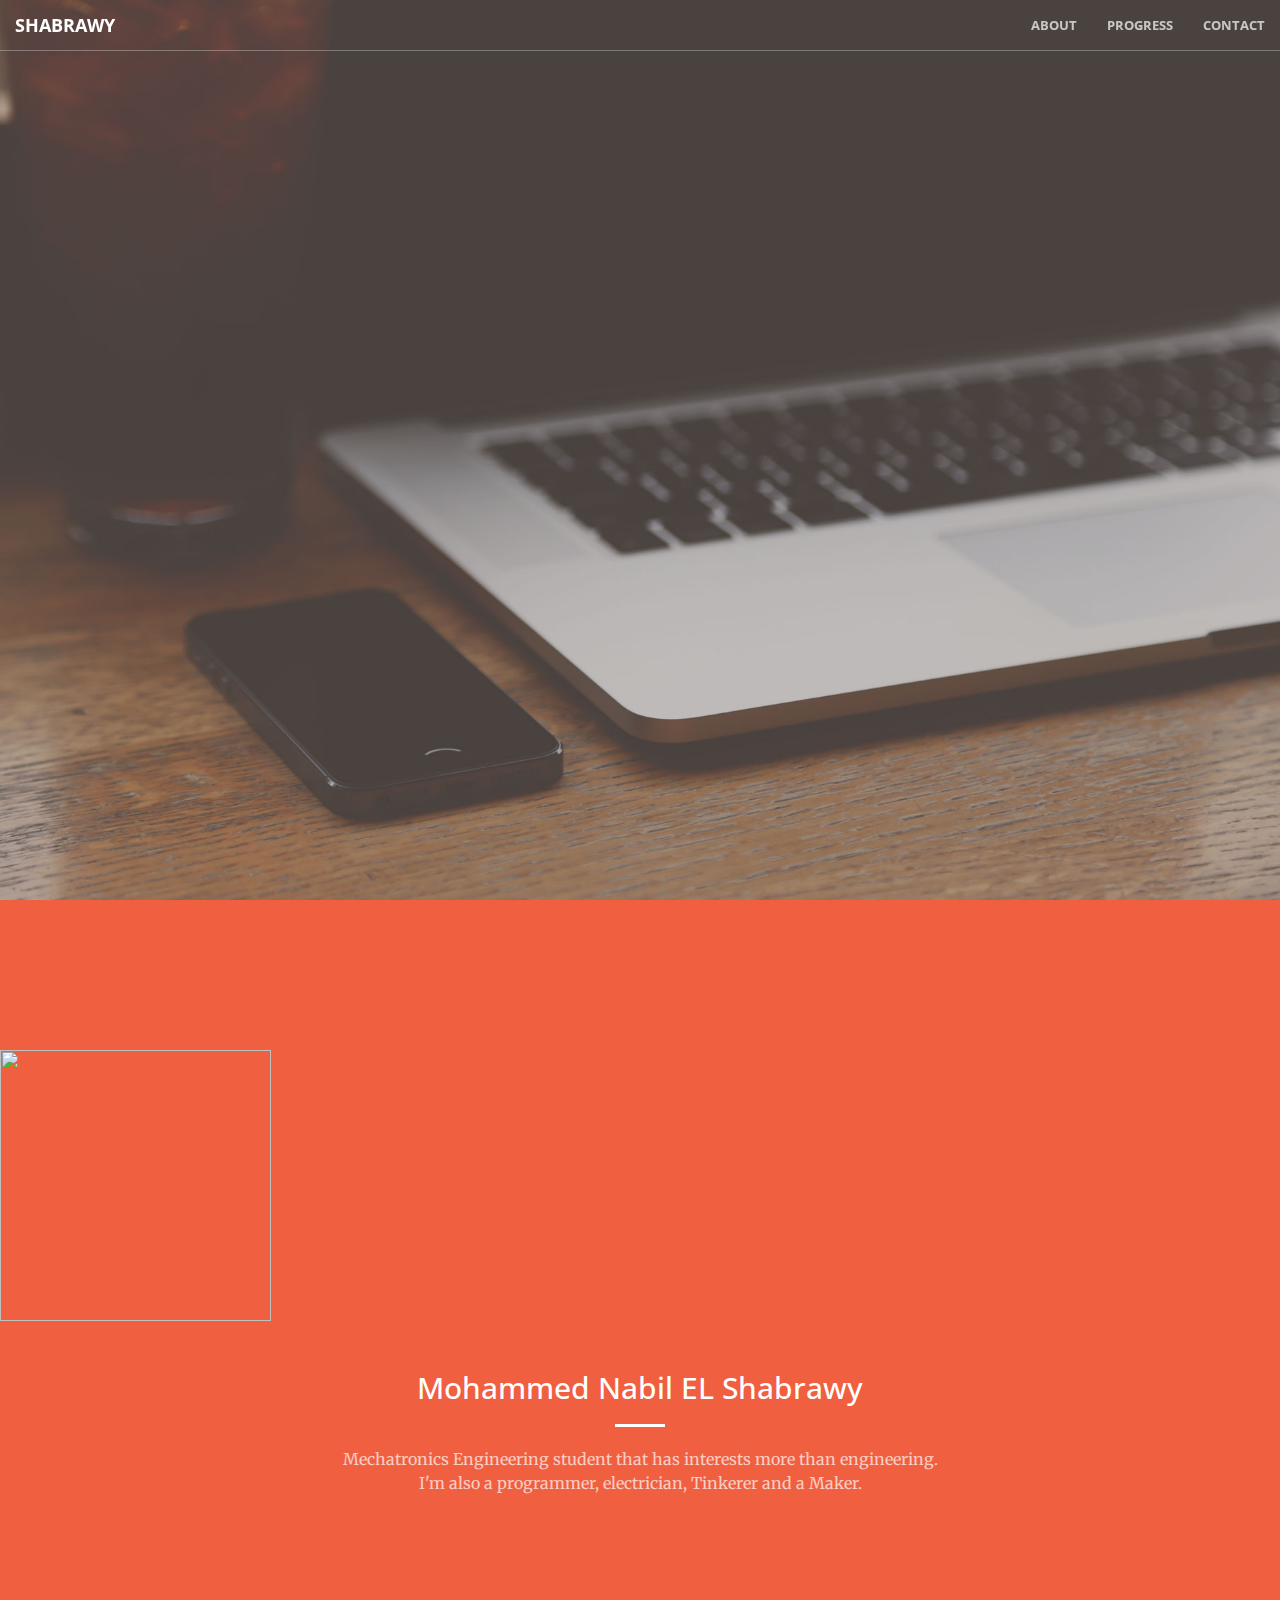
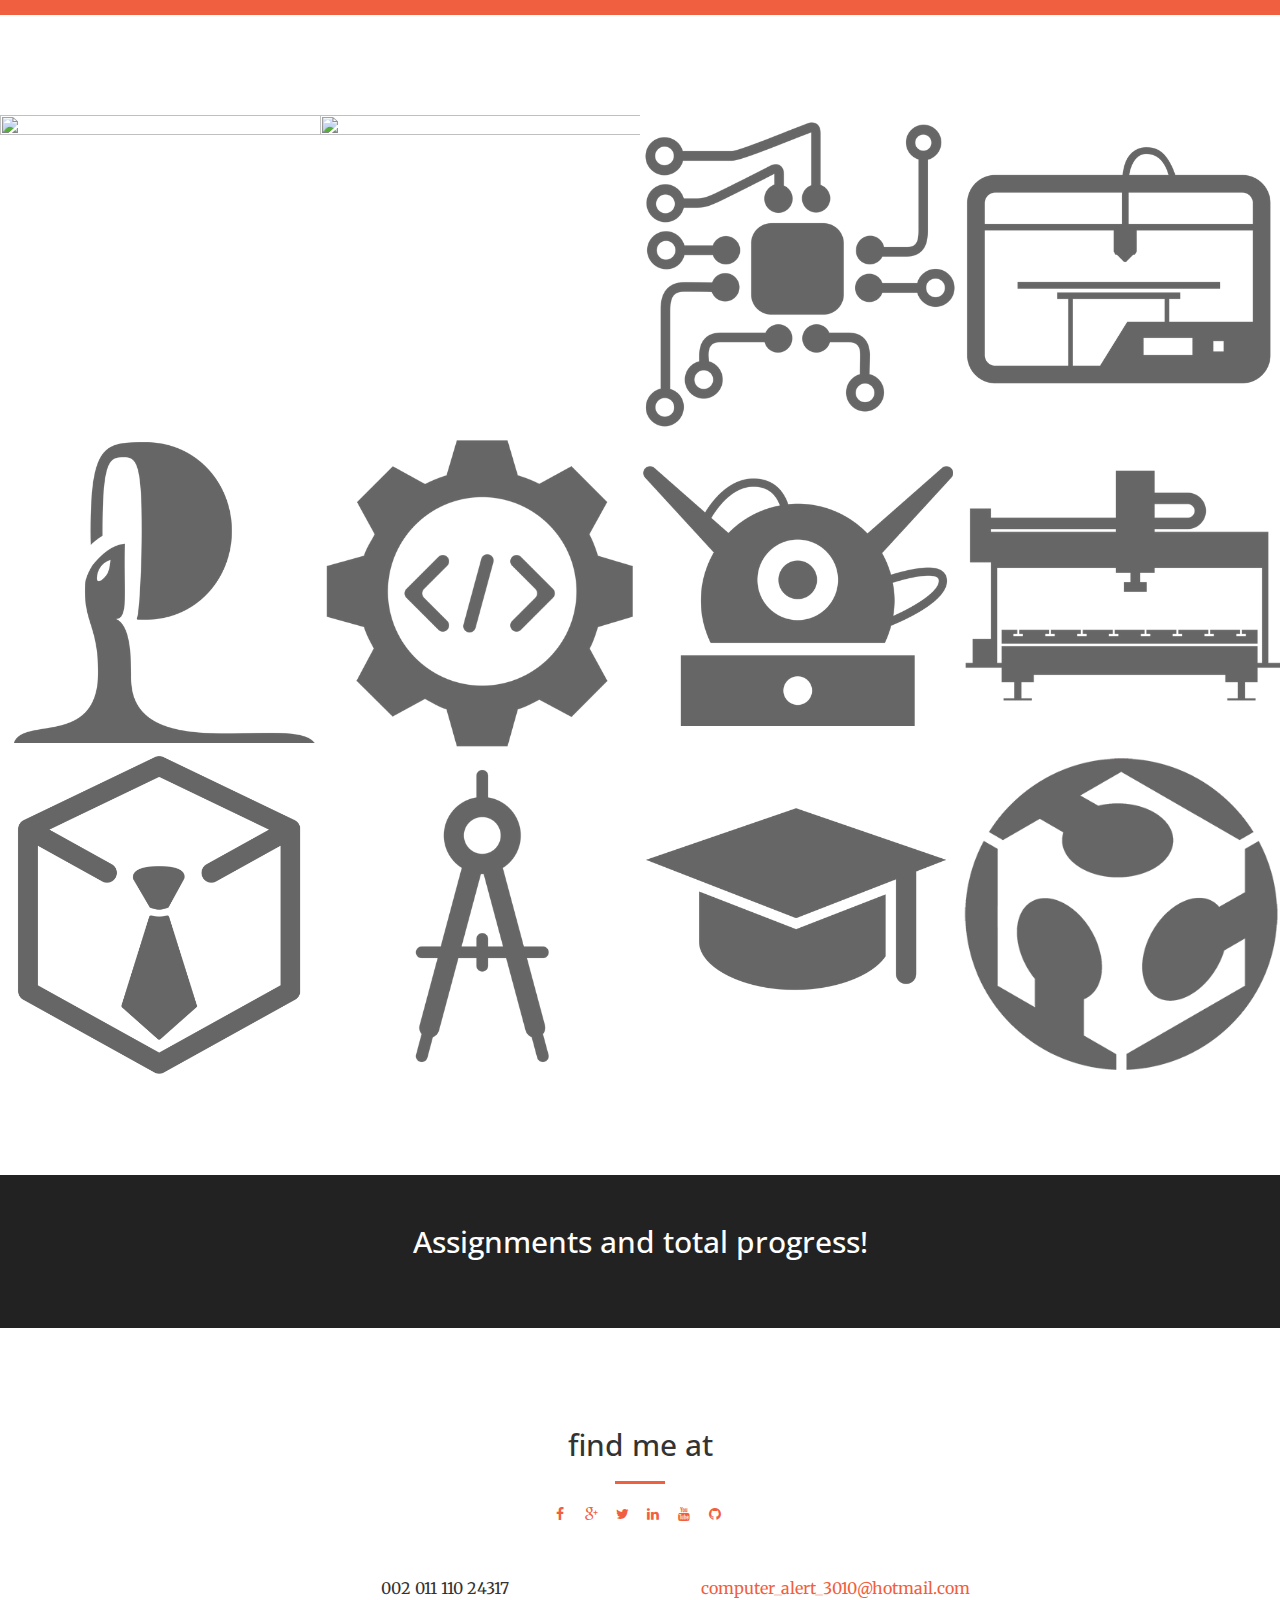
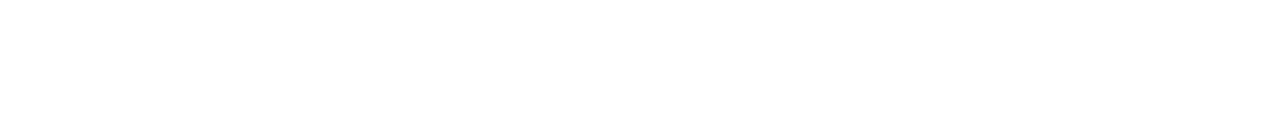
==== commit e6c3a971: "final lite version of site" ====
--- a/site-v2.0/index.html
+++ b/site-v2.0/index.html
@@ -77,16 +77,25 @@
 <!---------------------------- ||||||||||||||||| ------------------------------------------>
 
     <section class="bg-primary" id="about">
+        <aside class="bg-primary">
+            <div class="right">
+                <img src="img/site-ld-2.png" width="271" height="271">
+            </div>
+        </aside>
+
         <div class="container">
             <div class="row">
                 <div class="col-lg-8 col-lg-offset-2 text-center">
                     <h2 class="section-heading">Mohammed Nabil EL Shabrawy</h2>
                     <hr class="light">
+                    
                     <p class="text-faded"> Mechatronics Engineering student that has interests more than engineering.<br>I'm also a programmer, electrician, Tinkerer and a Maker. </p>
                 </div>
             </div>
         </div>
     </section>
+
+
 
 <!---------------------------- |||||||||||||||||||| ------------------------------------------>
 <!---------------------------- || Progress START || ------------------------------------------>
@@ -96,13 +105,10 @@
         <div class="container-fluid">
             <div class="row no-gutter">
                 <div class="col-lg-4 col-sm-6">
-                    <a href="#" class="portfolio-box">
+                    <a href="progress/Project-management.html" class="portfolio-box">
                         <img src="img/project-management.png" class="img-responsive" alt="" width="350" height="350">
                         <div class="portfolio-box-caption">
                             <div class="portfolio-box-caption-content">
-                                <div class="project-category text-faded">
-                                    HTML, CSS and GIT
-                                </div>
                                 <div class="project-name">
                                     Project management
                                 </div>
@@ -112,12 +118,9 @@
                 </div>
                 <div class="col-lg-4 col-sm-6">
                     <a href="#" class="portfolio-box">
-                        <img src="img/CAD.PNG" class="img-responsive" alt="" width="350" height="350">
-                        <div class="portfolio-box-caption">
-                            <div class="portfolio-box-caption-content">
-                                <div class="project-category text-faded">
-                                    Solid Works, Inventor, etc...
-                                </div>
+                        <img src="img/CAD-2-un.png" class="img-responsive" alt="" width="350" height="350">
+                        <div class="portfolio-box-caption">
+                            <div class="portfolio-box-caption-content">
                                 <div class="project-name">
                                     Computer Aided Design
                                 </div>
@@ -127,12 +130,9 @@
                 </div>
                 <div class="col-lg-4 col-sm-6">
                     <a href="#" class="portfolio-box">
-                        <img src="img/electronics.png" class="img-responsive" alt="" width="350" height="350">
-                        <div class="portfolio-box-caption">
-                            <div class="portfolio-box-caption-content">
-                                <div class="project-category text-faded">
-                                    PCB's, Circuits and IC's
-                                </div>
+                        <img src="img/electronics-un.png" class="img-responsive" alt="" width="350" height="350">
+                        <div class="portfolio-box-caption">
+                            <div class="portfolio-box-caption-content">
                                 <div class="project-name">
                                     Electronics
                                 </div>
@@ -142,12 +142,9 @@
                 </div>
                 <div class="col-lg-4 col-sm-6">
                     <a href="#" class="portfolio-box">
-                        <img src="img/3d-printer.png" class="img-responsive" alt="" width="350" height="350">
-                        <div class="portfolio-box-caption">
-                            <div class="portfolio-box-caption-content">
-                                <div class="project-category text-faded">
-                                    scaning and printing
-                                </div>
+                        <img src="img/3d-printer-un.png" class="img-responsive" alt="" width="350" height="350">
+                        <div class="portfolio-box-caption">
+                            <div class="portfolio-box-caption-content">
                                 <div class="project-name">
                                     3D Modeling
                                 </div>
@@ -157,12 +154,9 @@
                 </div>
                 <div class="col-lg-4 col-sm-6">
                     <a href="#" class="portfolio-box">
-                        <img src="img/casting.png" class="img-responsive" alt="" width="350" height="350">
-                        <div class="portfolio-box-caption">
-                            <div class="portfolio-box-caption-content">
-                                <div class="project-category text-faded">
-                                    3D in it's bigger form
-                                </div>
+                        <img src="img/casting-un.png" class="img-responsive" alt="" width="350" height="350">
+                        <div class="portfolio-box-caption">
+                            <div class="portfolio-box-caption-content">
                                 <div class="project-name">
                                     Molding and casting
                                 </div>
@@ -172,12 +166,9 @@
                 </div>
                 <div class="col-lg-4 col-sm-6">
                     <a href="#" class="portfolio-box">
-                        <img src="img/embedded-programming.png" class="img-responsive" alt="" width="350" height="350">
-                        <div class="portfolio-box-caption">
-                            <div class="portfolio-box-caption-content">
-                                <div class="project-category text-faded">
-                                    programing and assembling
-                                </div>
+                        <img src="img/embedded-programming-un.png" class="img-responsive" alt="" width="350" height="350">
+                        <div class="portfolio-box-caption">
+                            <div class="portfolio-box-caption-content">
                                 <div class="project-name">
                                     Embedded systems
                                 </div>
@@ -187,12 +178,9 @@
                 </div>
                 <div class="col-lg-4 col-sm-6">
                     <a href="#" class="portfolio-box">
-                        <img src="img/hardware-interfacing.png" class="img-responsive" alt="" width="350" height="350">
-                        <div class="portfolio-box-caption">
-                            <div class="portfolio-box-caption-content">
-                                <div class="project-category text-faded">
-                                    computer, android, etc..
-                                </div>
+                        <img src="img/hardware-interfacing-un.png" class="img-responsive" alt="" width="350" height="350">
+                        <div class="portfolio-box-caption">
+                            <div class="portfolio-box-caption-content">
                                 <div class="project-name">
                                     Hardware interfacing
                                 </div>
@@ -202,12 +190,9 @@
                 </div>
                 <div class="col-lg-4 col-sm-6">
                     <a href="#" class="portfolio-box">
-                        <img src="img/CNC.png" class="img-responsive" alt="" width="350" height="350">
-                        <div class="portfolio-box-caption">
-                            <div class="portfolio-box-caption-content">
-                                <div class="project-category text-faded">
-                                    Machine working
-                                </div>
+                        <img src="img/CNC-un.png" class="img-responsive" alt="" width="350" height="350">
+                        <div class="portfolio-box-caption">
+                            <div class="portfolio-box-caption-content">
                                 <div class="project-name">
                                     Computer Numerical control
                                 </div>
@@ -217,12 +202,9 @@
                 </div>
                 <div class="col-lg-4 col-sm-6">
                     <a href="#" class="portfolio-box">
-                        <img src="img/business.png" class="img-responsive" alt="" width="350" height="350">
-                        <div class="portfolio-box-caption">
-                            <div class="portfolio-box-caption-content">
-                                <div class="project-category text-faded">
-                                    project, plan and presentation
-                                </div>
+                        <img src="img/business-un.png" class="img-responsive" alt="" width="350" height="350">
+                        <div class="portfolio-box-caption">
+                            <div class="portfolio-box-caption-content">
                                 <div class="project-name">
                                     Business 
                                 </div>
@@ -232,12 +214,9 @@
                 </div>
                 <div class="col-lg-4 col-sm-6">
                     <a href="#" class="portfolio-box">
-                        <img src="img/machine-design.png" class="img-responsive" alt="" width="350" height="350">
-                        <div class="portfolio-box-caption">
-                            <div class="portfolio-box-caption-content">
-                                <div class="project-category text-faded">
-                                    designing and building
-                                </div>
+                        <img src="img/machine-design-un.png" class="img-responsive" alt="" width="350" height="350">
+                        <div class="portfolio-box-caption">
+                            <div class="portfolio-box-caption-content">
                                 <div class="project-name">
                                     Machine design
                                 </div>
@@ -247,12 +226,9 @@
                 </div>
                 <div class="col-lg-4 col-sm-6">
                     <a href="#" class="portfolio-box">
-                        <img src="img/final-project.png" class="img-responsive" alt="" width="350" height="350">
-                        <div class="portfolio-box-caption">
-                            <div class="portfolio-box-caption-content">
-                                <div class="project-category text-faded">
-                                    som' big
-                                </div>
+                        <img src="img/final-project-un.png" class="img-responsive" alt="" width="350" height="350">
+                        <div class="portfolio-box-caption">
+                            <div class="portfolio-box-caption-content">
                                 <div class="project-name">
                                     Final Project
                                 </div>
@@ -262,14 +238,11 @@
                 </div>
                 <div class="col-lg-4 col-sm-6">
                     <a href="#" class="portfolio-box">
-                        <img src="img/labtime.png" class="img-responsive" alt="" width="350" height="350">
-                        <div class="portfolio-box-caption">
-                            <div class="portfolio-box-caption-content">
-                                <div class="project-category text-faded">
-                                    som' big
-                                </div>
-                                <div class="project-name">
-                                    Final Project
+                        <img src="img/labtime-un.png" class="img-responsive" alt="" width="350" height="350">
+                        <div class="portfolio-box-caption">
+                            <div class="portfolio-box-caption-content">
+                                <div class="project-name">
+                                    Lab time & work
                                 </div>
                             </div>
                         </div>
@@ -307,7 +280,7 @@
                         <a href="https://twitter.com/Shabrawy_Prime" class="btn-social btn-outline" target="_blank"><i class="fa fa-fw fa-twitter"></i></a>
                     </li>
                     <li>
-                        <a href="#" class="btn-social btn-outline" target="_blank"><i class="fa fa-fw fa-linkedin"></i></a>
+                        <a href="https://eg.linkedin.com/in/MohammedNabilShabrawy" class="btn-social btn-outline" target="_blank"><i class="fa fa-fw fa-linkedin"></i></a>
                     </li>
                     <li>
                         <a href="https://www.youtube.com/c/MohammedNabilElShabrawy" class="btn-social btn-outline" target="_blank"><i class="fa fa-fw fa-youtube"></i></a>
@@ -330,20 +303,20 @@
         </div>
     </section>
 
-    <!-- jQuery -->
-    <script src="js/jquery.js"></script>
-
-    <!-- Bootstrap Core JavaScript -->
-    <script src="js/bootstrap.min.js"></script>
-
-    <!-- Plugin JavaScript -->
-    <script src="js/jquery.easing.min.js"></script>
-    <script src="js/jquery.fittext.js"></script>
-    <script src="js/wow.min.js"></script>
-
-    <!-- Custom Theme JavaScript -->
-    <script src="js/creative.js"></script>
-
-</body>
+        <!-- jQuery -->
+        <script src="js/jquery.js"></script>
+
+        <!-- Bootstrap Core JavaScript -->
+        <script src="js/bootstrap.min.js"></script>
+
+        <!-- Plugin JavaScript -->
+        <script src="js/jquery.easing.min.js"></script>
+        <script src="js/jquery.fittext.js"></script>
+        <script src="js/wow.min.js"></script>
+
+        <!-- Custom Theme JavaScript -->
+        <script src="js/creative.js"></script>
+
+    </body>
 
 </html>
